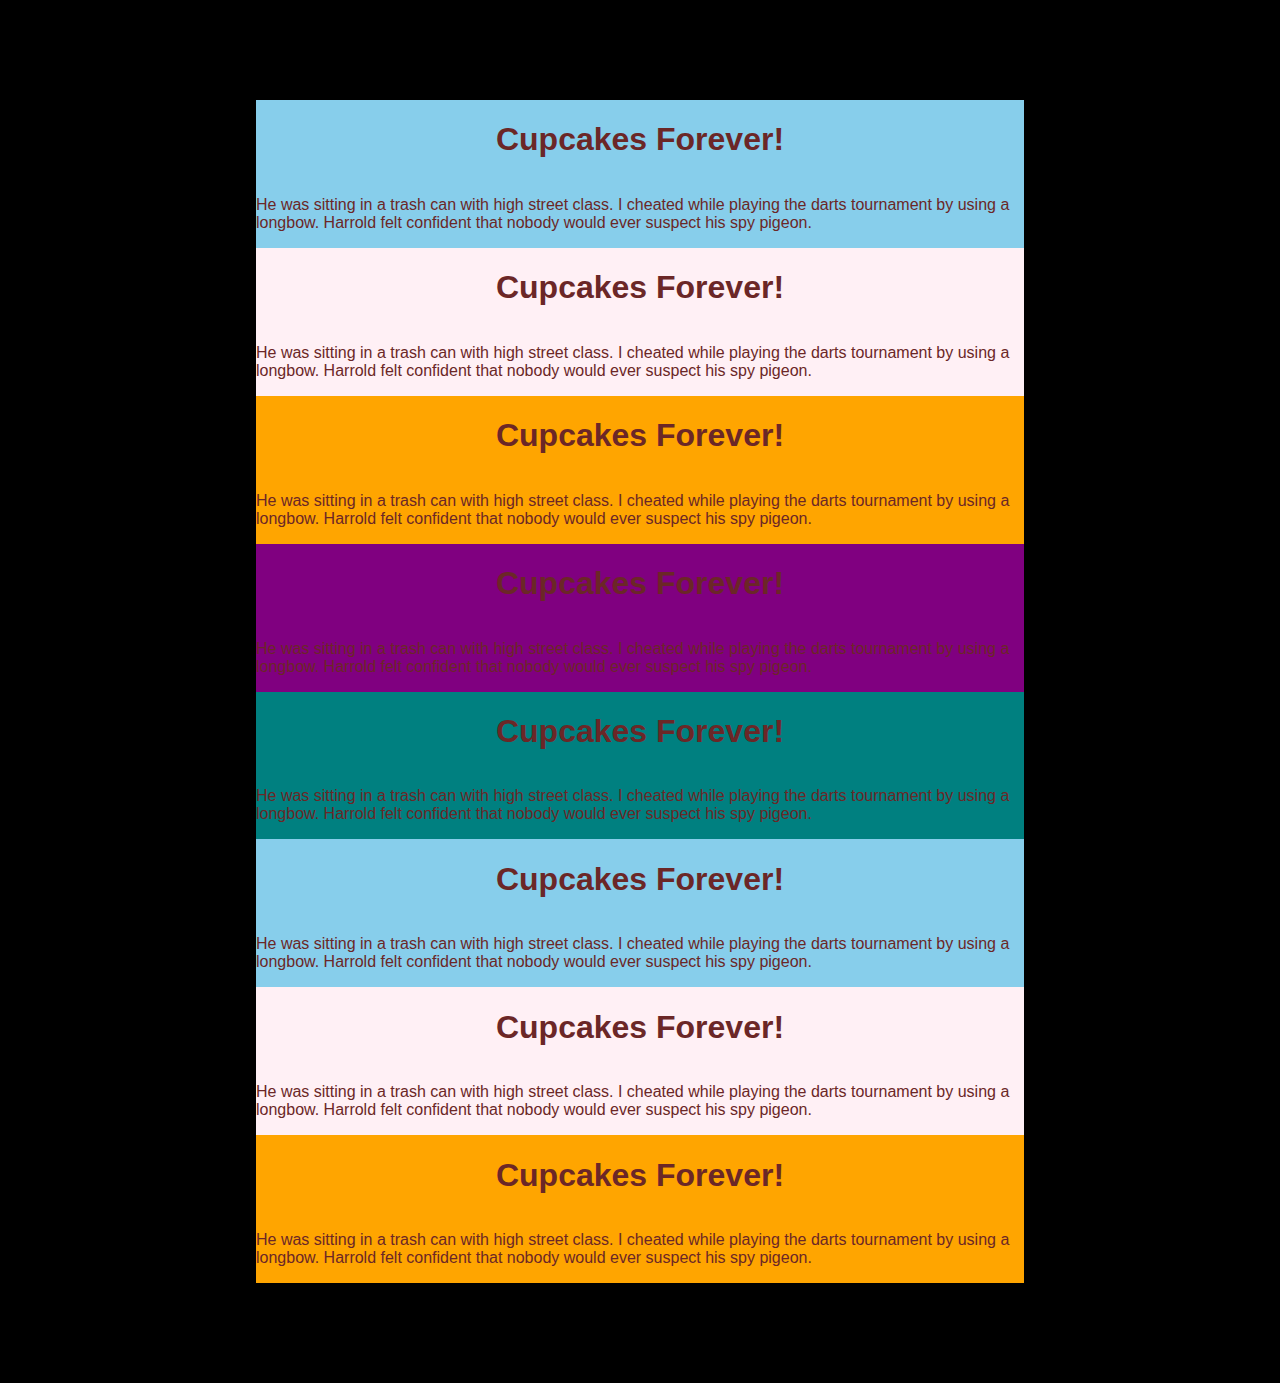
==== cupcakehome.html @ 5e1df14c "flower" ====
<!-- @format -->

<!DOCTYPE html>
<head>
  <title>Welcome World!</title>
  <link rel="preconnect" href="https://fonts.googleapis.com" />
  <link rel="preconnect" href="https://fonts.gstatic.com" crossorigin />
  <link
    href="https://fonts.googleapis.com/css2?family=Lato&display=swap"
    rel="stylesheet"
  />
</head>
<style>
  body {
    margin: 0;
    font-family: "Prompt", sans-serif;
    color: rgb(107, 39, 39);
    background: black;
    min-height: 400px;
    padding: 100px 20vw;
  }

  section {
    position: relative;
    display: flex;
    flex-direction: column;
    align-items: center;
  }
  .skyblue {
    background: skyblue;
  }
  .red {
    background: red;
  }
  .orange {
    background: orange;
  }
  .white {
    background: whitesmoke;
  }
  .teal {
    background: teal;
  }
  .purple {
    background: purple;
  }
  .lavender {
    background: lavenderblush;
  }
  .cyan {
    background: cyan;
  }
</style>
<body>
  <section class="skyblue">
    <h1>Cupcakes Forever!</h1>
    <p>
      He was sitting in a trash can with high street class. I cheated while
      playing the darts tournament by using a longbow. Harrold felt confident
      that nobody would ever suspect his spy pigeon.
    </p>
  </section>
  <section class="lavender">
    <h1>Cupcakes Forever!</h1>
    <p>
      He was sitting in a trash can with high street class. I cheated while
      playing the darts tournament by using a longbow. Harrold felt confident
      that nobody would ever suspect his spy pigeon.
    </p>
  </section>
  <section class="orange">
    <h1>Cupcakes Forever!</h1>
    <p>
      He was sitting in a trash can with high street class. I cheated while
      playing the darts tournament by using a longbow. Harrold felt confident
      that nobody would ever suspect his spy pigeon.
    </p>
  </section>
  <section class="purple">
    <h1>Cupcakes Forever!</h1>
    <p>
      He was sitting in a trash can with high street class. I cheated while
      playing the darts tournament by using a longbow. Harrold felt confident
      that nobody would ever suspect his spy pigeon.
    </p>
  </section>
  <section class="teal">
    <h1>Cupcakes Forever!</h1>
    <p>
      He was sitting in a trash can with high street class. I cheated while
      playing the darts tournament by using a longbow. Harrold felt confident
      that nobody would ever suspect his spy pigeon.
    </p>
  </section>
  <section class="skyblue">
    <h1>Cupcakes Forever!</h1>
    <p>
      He was sitting in a trash can with high street class. I cheated while
      playing the darts tournament by using a longbow. Harrold felt confident
      that nobody would ever suspect his spy pigeon.
    </p>
  </section>
  <section class="lavender">
    <h1>Cupcakes Forever!</h1>
    <p>
      He was sitting in a trash can with high street class. I cheated while
      playing the darts tournament by using a longbow. Harrold felt confident
      that nobody would ever suspect his spy pigeon.
    </p>
  </section>
  <section class="orange">
    <h1>Cupcakes Forever!</h1>
    <p>
      He was sitting in a trash can with high street class. I cheated while
      playing the darts tournament by using a longbow. Harrold felt confident
      that nobody would ever suspect his spy pigeon.
    </p>
  </section>
</body>
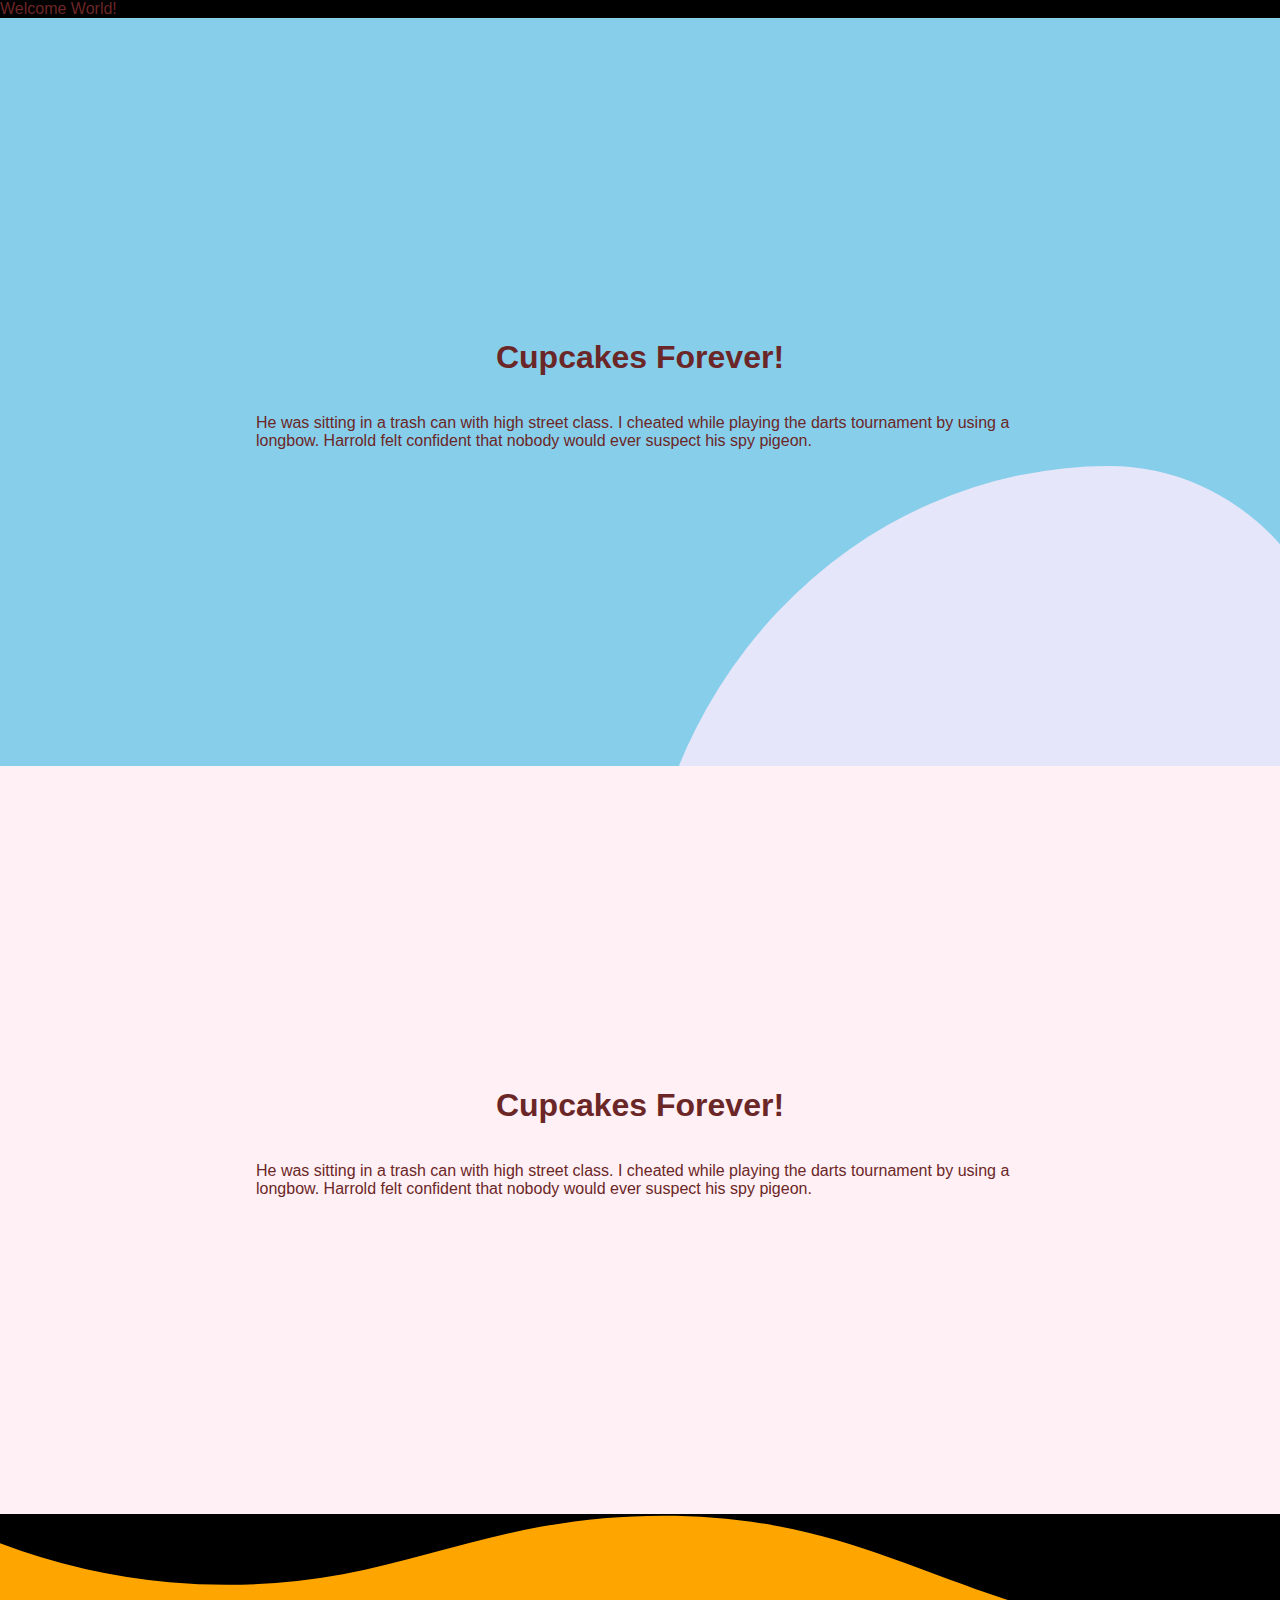
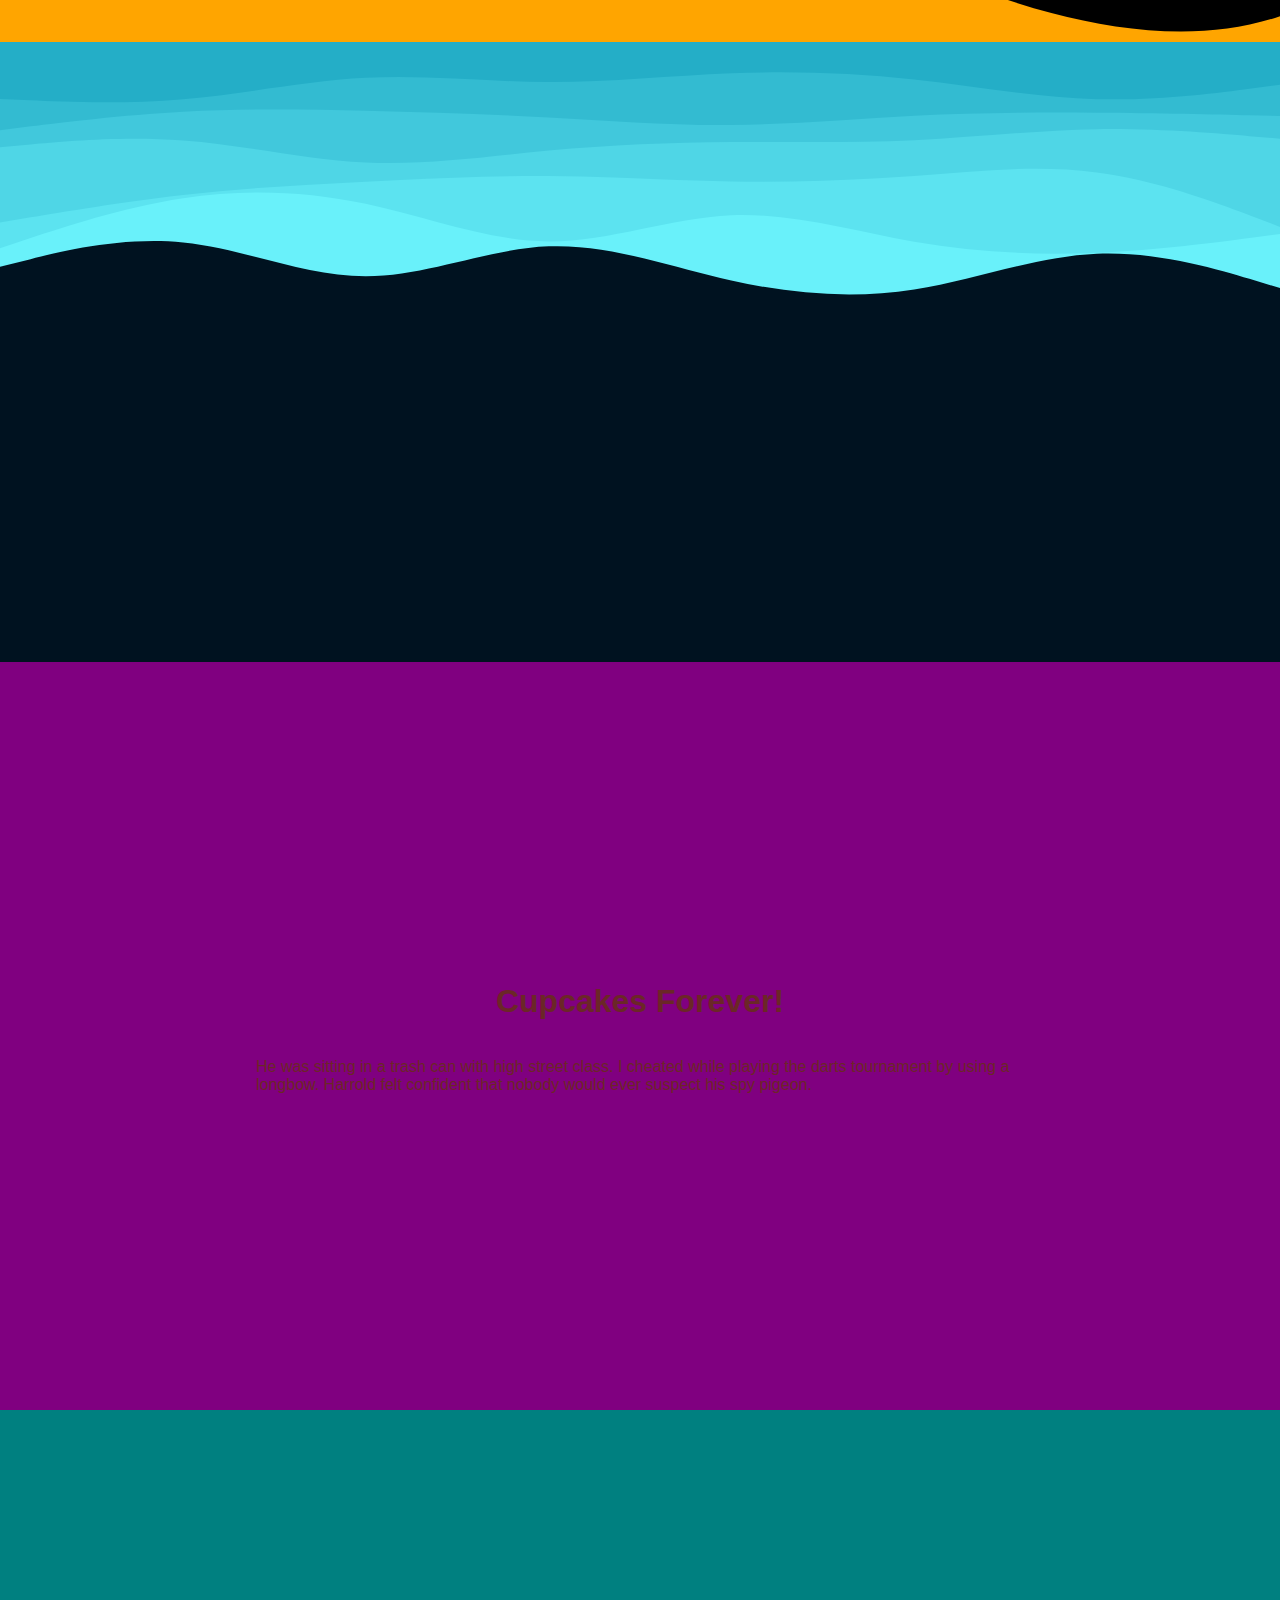
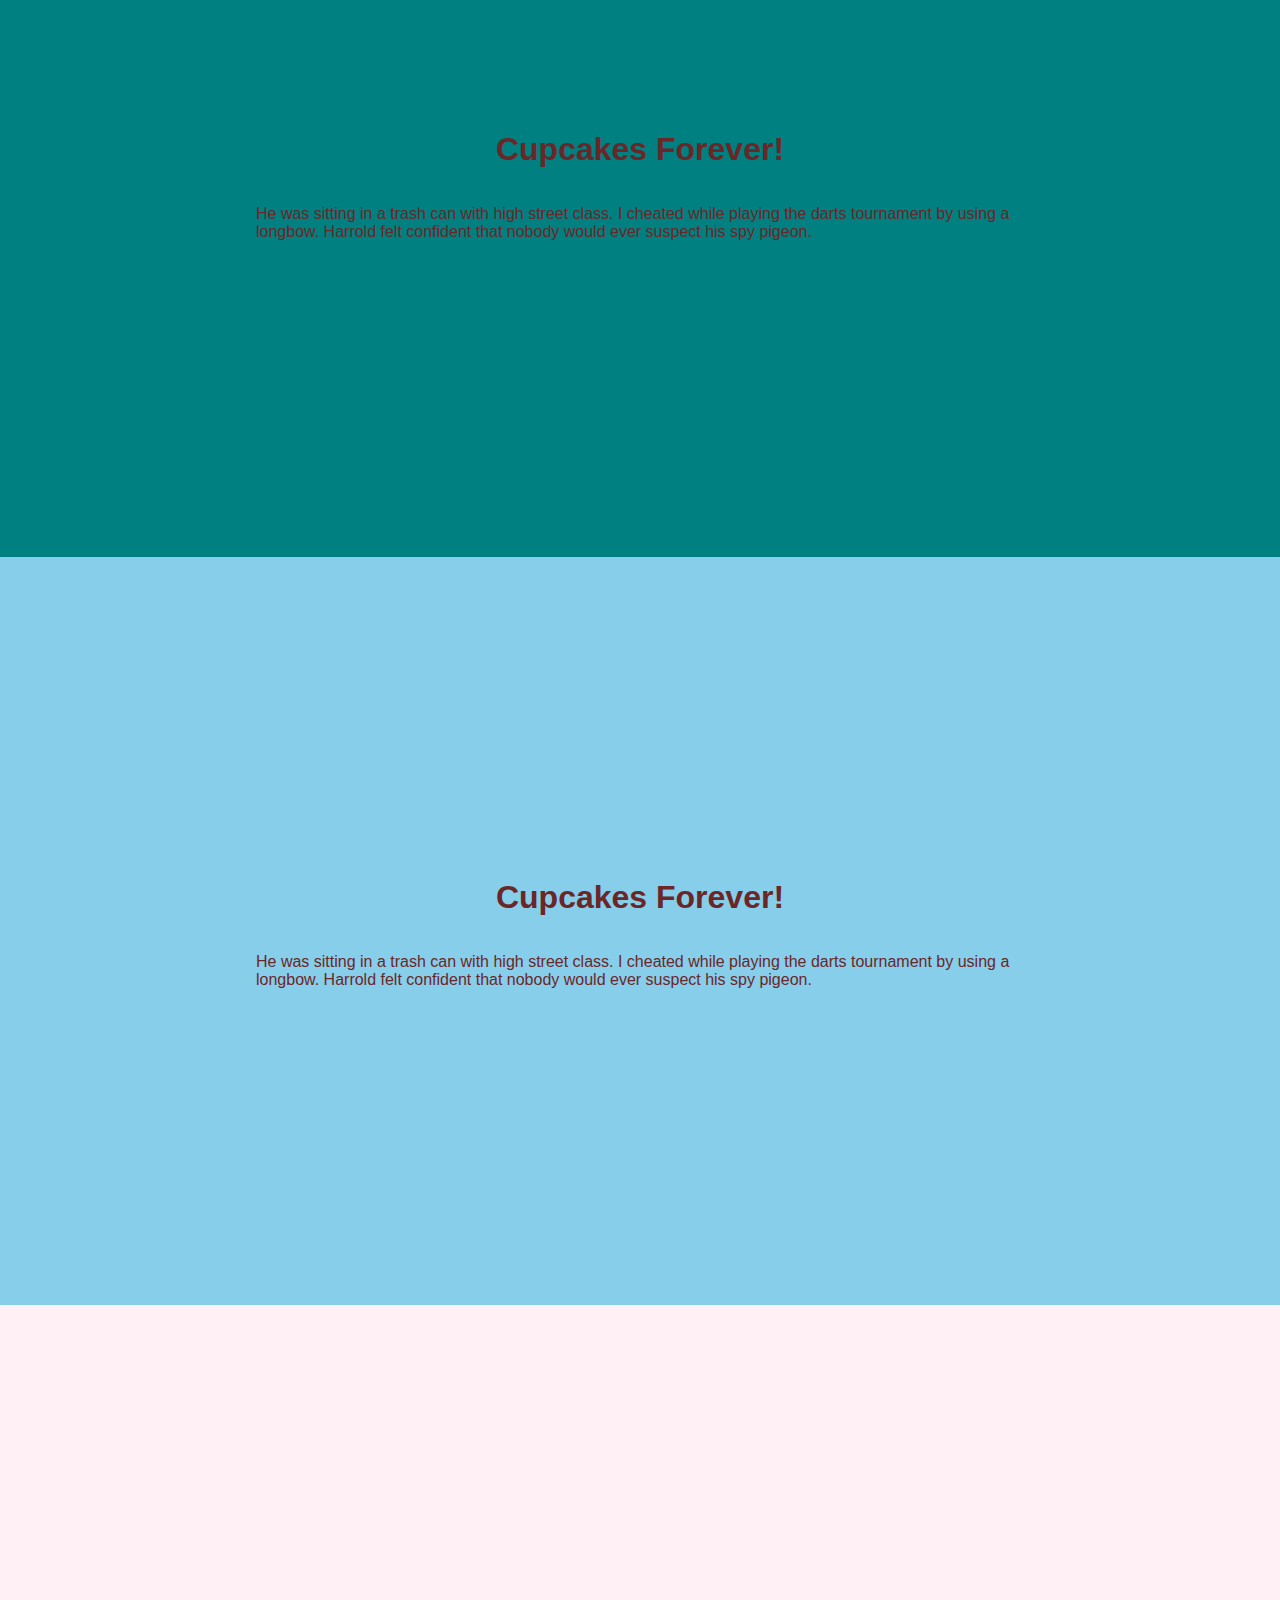
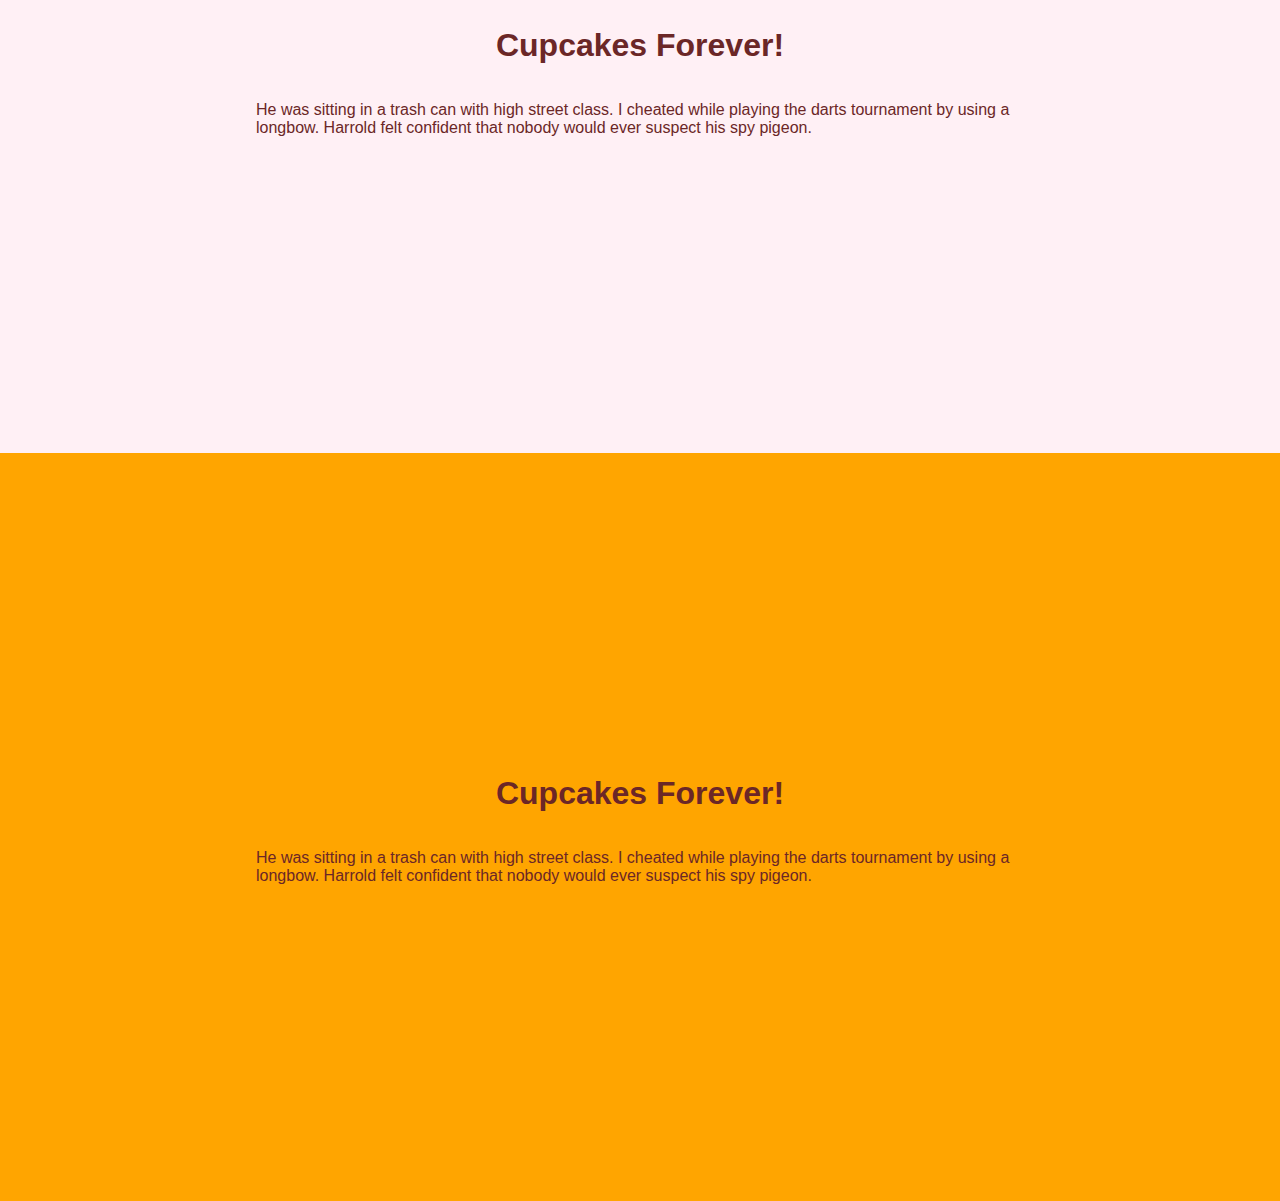
==== commit 5ce4163d: "Chills" ====
--- a/cupcakehome.html
+++ b/cupcakehome.html
@@ -2,6 +2,7 @@
 
 <!DOCTYPE html>
 <head>
+  <link rel="stylesheet" href="/stylesheet2.css"
   <title>Welcome World!</title>
   <link rel="preconnect" href="https://fonts.googleapis.com" />
   <link rel="preconnect" href="https://fonts.gstatic.com" crossorigin />
@@ -12,19 +13,18 @@
 </head>
 <style>
   body {
-    margin: 0;
-    font-family: "Prompt", sans-serif;
-    color: rgb(107, 39, 39);
-    background: black;
-    min-height: 400px;
-    padding: 100px 20vw;
-  }
+  margin: 0;
+  font-family: "Prompt", sans-serif;
+  color: rgb(107, 39, 39);
+  background: black;
+}
 
-  section {
-    position: relative;
-    display: flex;
-    flex-direction: column;
-    align-items: center;
+section {
+  position: relative;
+  display: flex;
+  flex-direction: column;
+  align-items: center;
+  padding: 300px 20vw;
   }
   .skyblue {
     background: skyblue;
@@ -59,6 +59,8 @@
       playing the darts tournament by using a longbow. Harrold felt confident
       that nobody would ever suspect his spy pigeon.
     </p>
+    <div class="curve"></div>
+    
   </section>
   <section class="lavender">
     <h1>Cupcakes Forever!</h1>
@@ -75,6 +77,12 @@
       playing the darts tournament by using a longbow. Harrold felt confident
       that nobody would ever suspect his spy pigeon.
     </p>
+    <div class="wave">
+      <svg data-name="Layer 1" xmlns="http://www.w3.org/2000/svg" viewBox="0 0 1200 120" preserveAspectRatio="none">
+          <path d="M321.39,56.44c58-10.79,114.16-30.13,172-41.86,82.39-16.72,168.19-17.73,250.45-.39C823.78,31,906.67,72,985.66,92.83c70.05,18.48,146.53,26.09,214.34,3V0H0V27.35A600.21,600.21,0,0,0,321.39,56.44Z" class="shape-fill"></path>
+      </svg>
+      <div class="spacer layer1"></div>
+  </div>
   </section>
   <section class="purple">
     <h1>Cupcakes Forever!</h1>
--- a/stylesheet2.css
+++ b/stylesheet2.css
@@ -0,0 +1,52 @@
+/** @format */
+
+
+
+
+}
+.curve {
+  position: absolute;
+  height: 225px;
+  width: 100%;
+  bottom: 0;
+}
+.curve::before {
+  content: "";
+  display: block;
+  position: absolute;
+  border-radius: 100% 50%;
+  width: 55%;
+  height: 100%;
+  background-color: lavender
+  transform : translate:
+  
+}
+.curve::after {
+  content: "";
+  display: block;
+  position: absolute;
+  border-radius: 100% 50%;
+  width: 55%;
+  height: 100%;
+  background-color: lavender;
+}
+
+.wave {
+    position: absolute;
+    top: 0;
+    left: 0;
+    width: 100%;
+    overflow: hidden;
+    line-height: 0;
+}
+.spacer {
+    aspect-ratio:   900/450;
+    width: 100%
+    background-repeat: no-repeat;
+    background-position: center;
+    background-size: cover;
+
+}
+.layer1{
+    background-image: url('/layered-waves-haikei\ \(1\).svg');
+}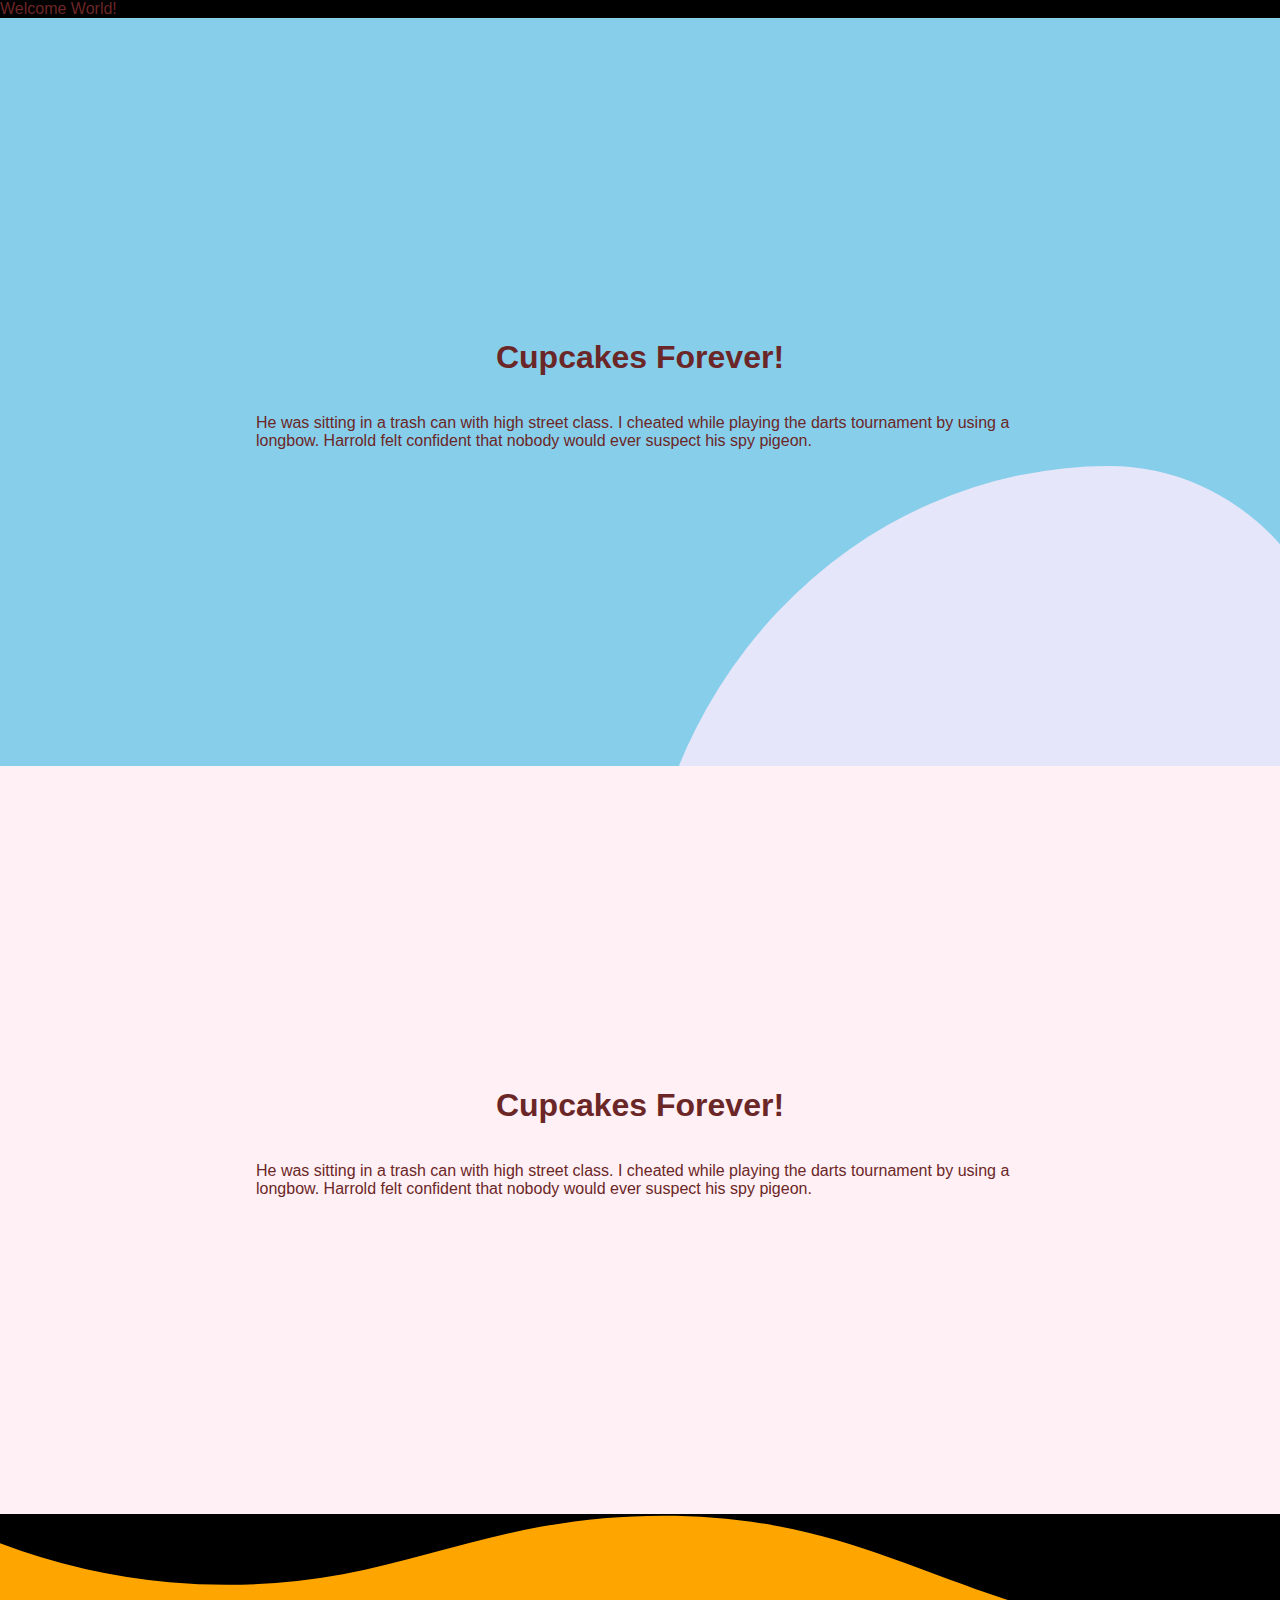
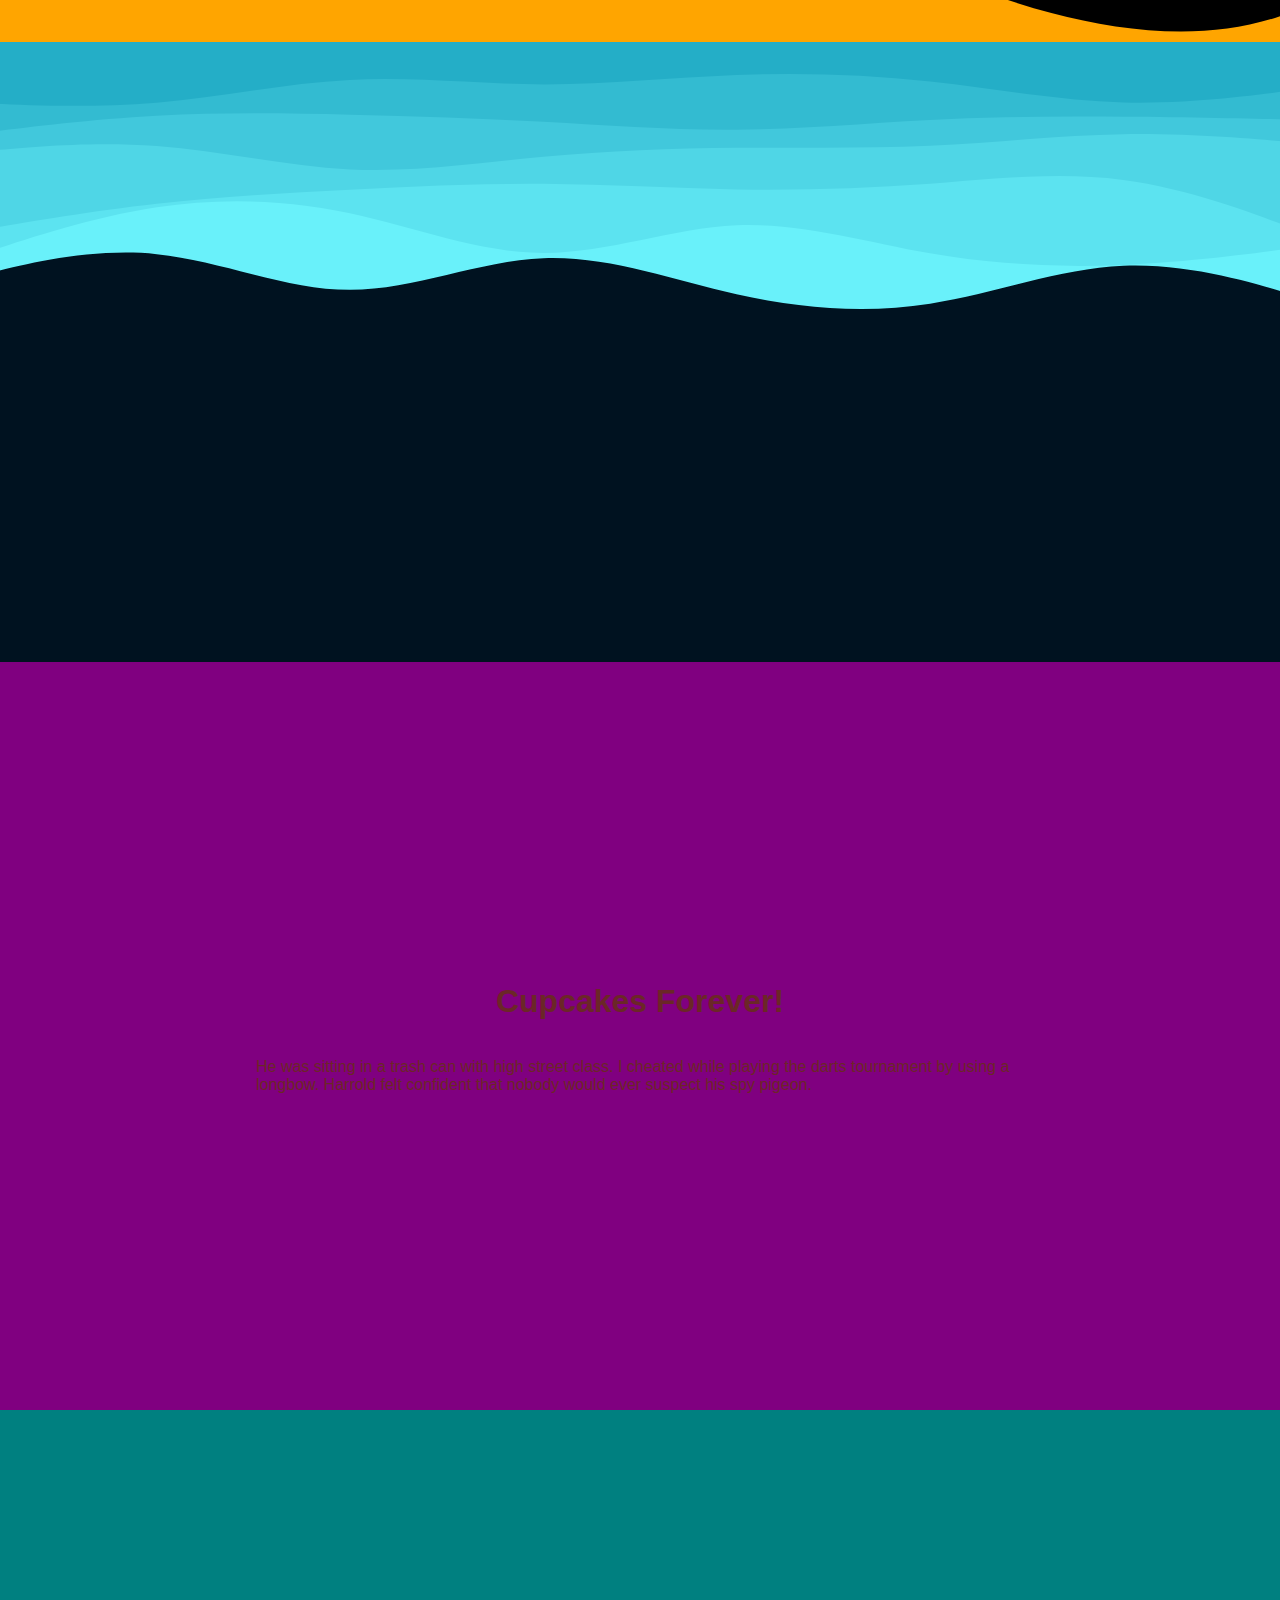
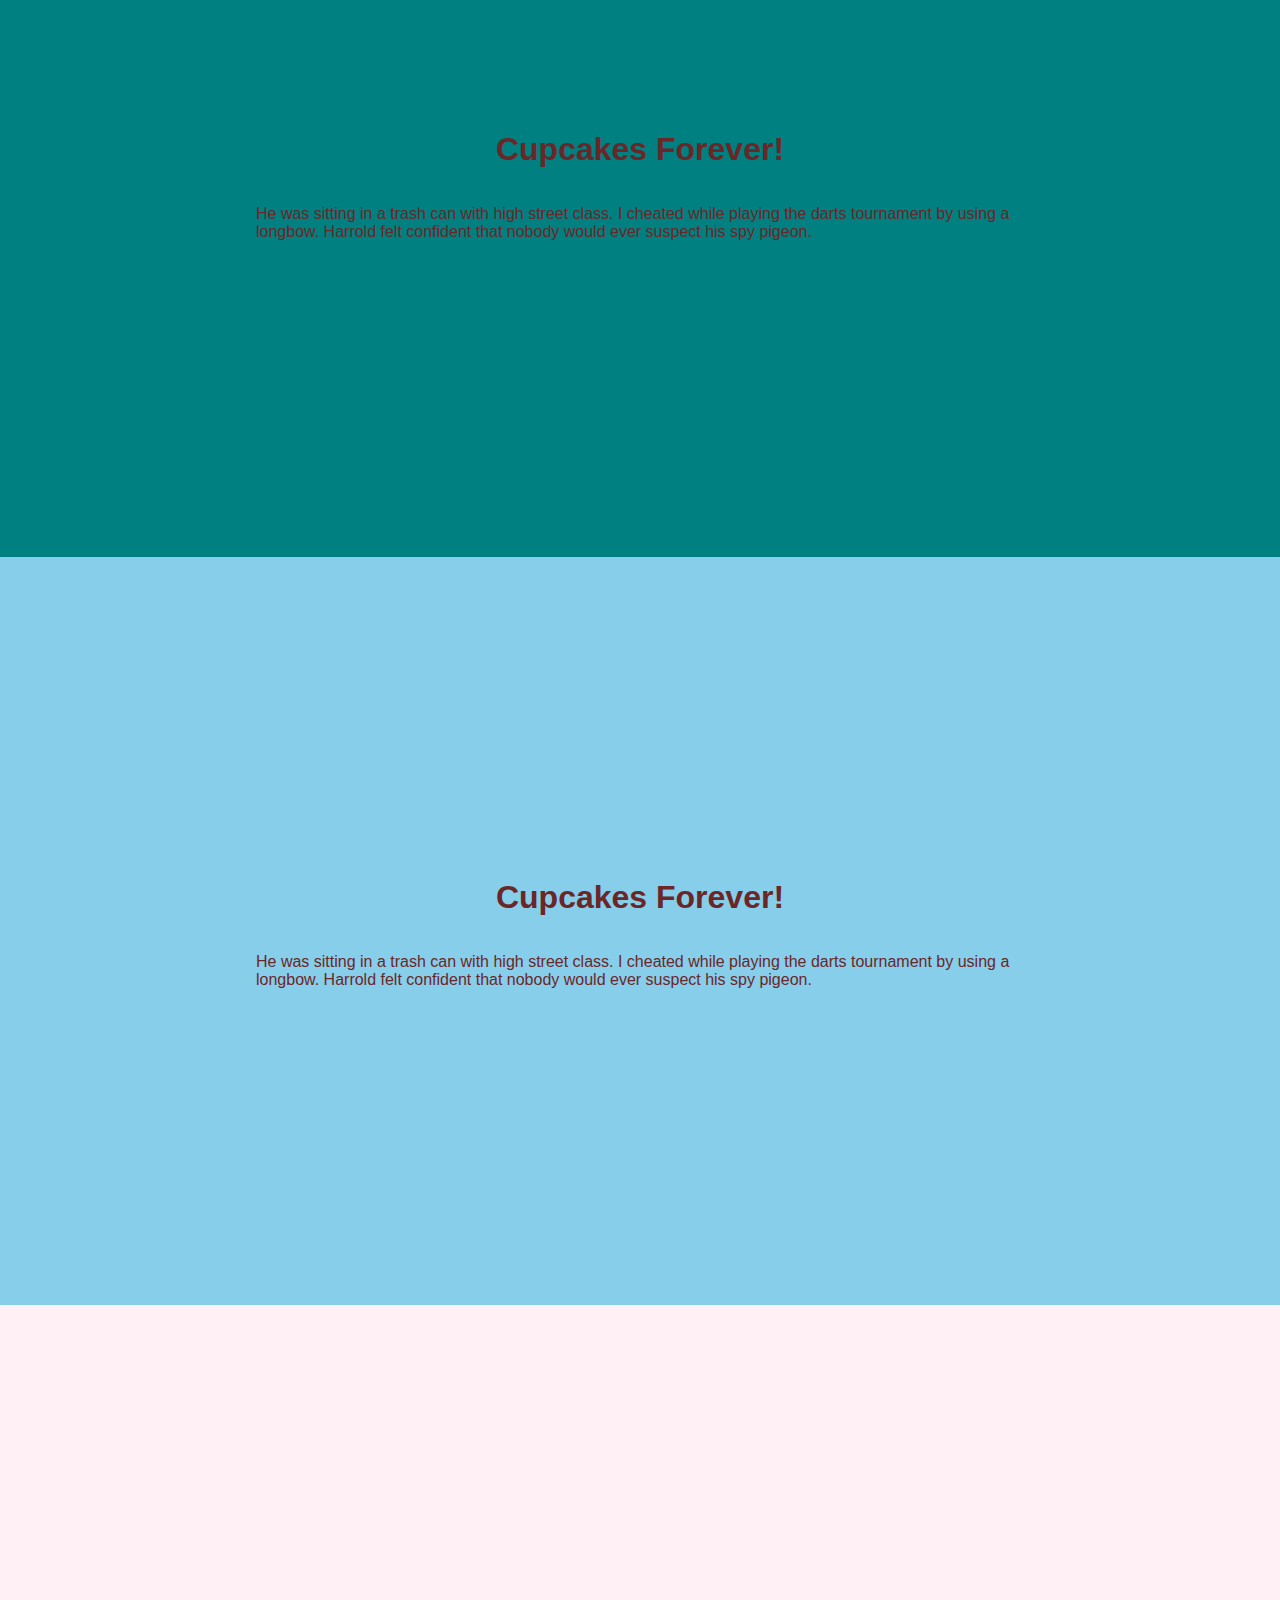
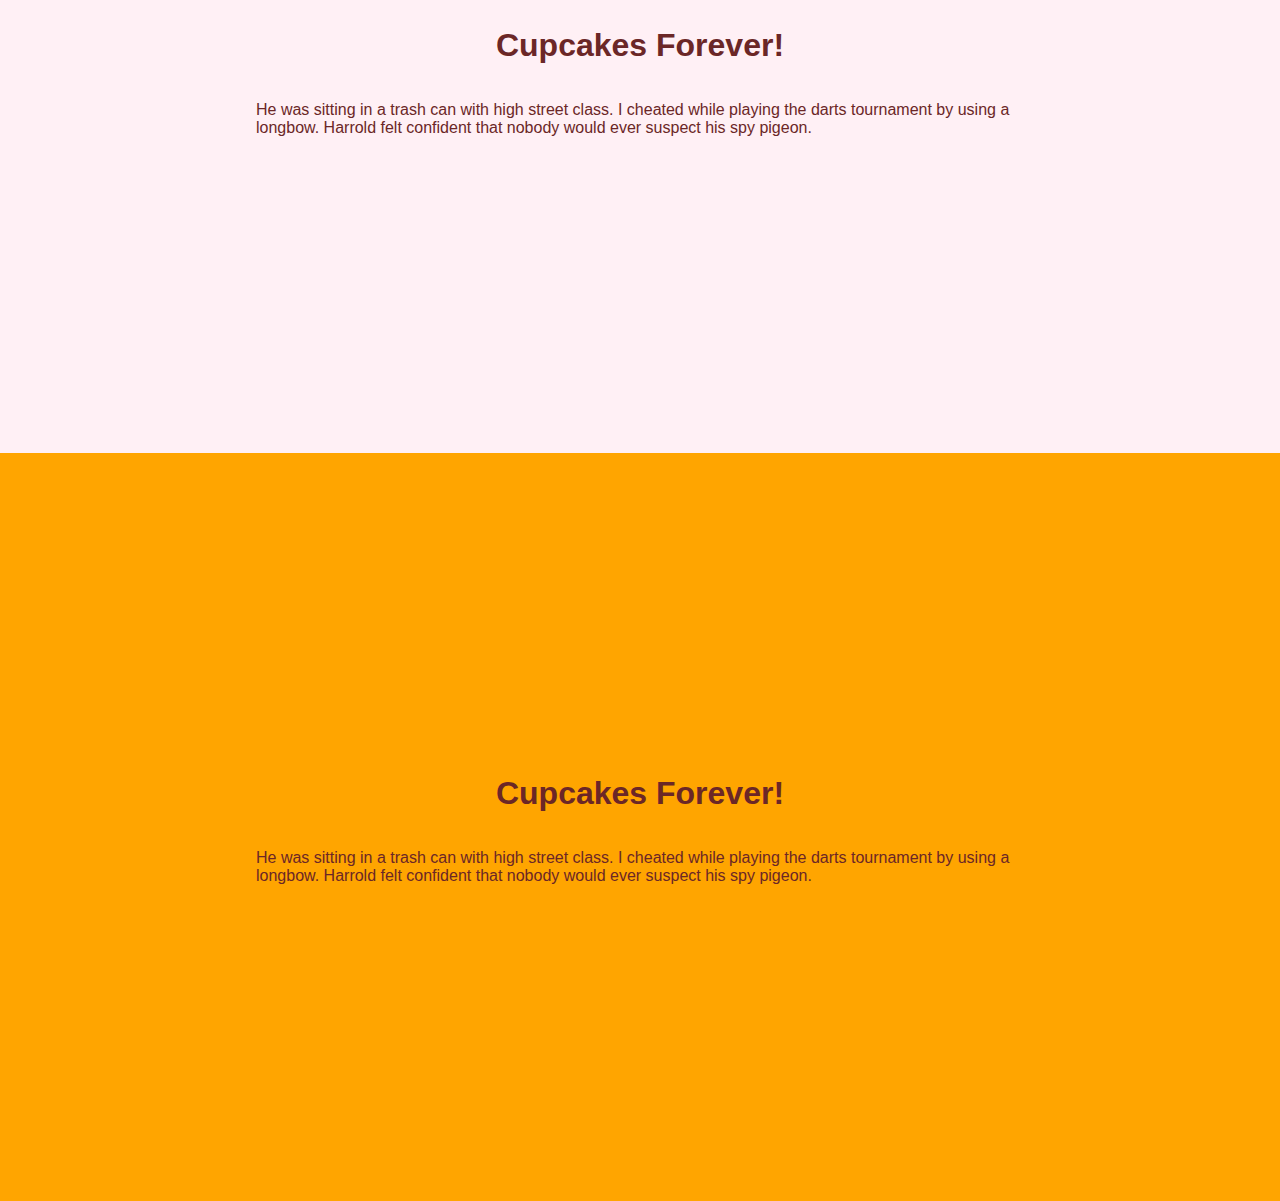
==== commit 46094320: "binnie" ====
--- a/cupcakehome.html
+++ b/cupcakehome.html
@@ -60,7 +60,7 @@
       that nobody would ever suspect his spy pigeon.
     </p>
     <div class="curve"></div>
-    
+    <div></div>
   </section>
   <section class="lavender">
     <h1>Cupcakes Forever!</h1>
--- a/stylesheet2.css
+++ b/stylesheet2.css
@@ -40,7 +40,7 @@
     line-height: 0;
 }
 .spacer {
-    aspect-ratio:   900/450;
+    aspect-ratio:   850/450;
     width: 100%
     background-repeat: no-repeat;
     background-position: center;
